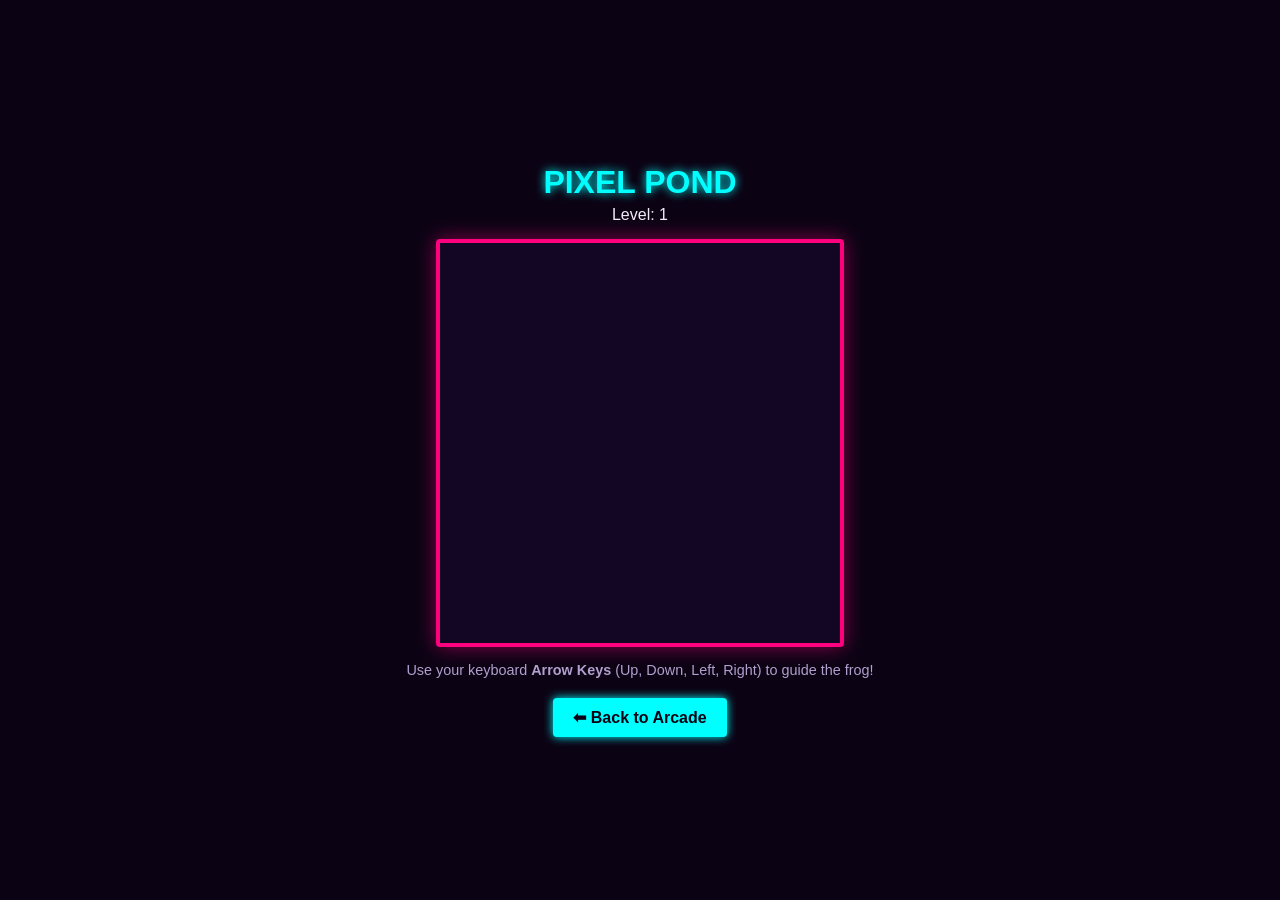
==== frogger.html @ a97df160 "Create frogger.html" ====
<!DOCTYPE html>
<html lang="en">
<head>
    <meta charset="UTF-8">
    <meta name="viewport" content="width=device-width, initial-scale=1.0">
    <title>Pixel Pond</title>
    <style>
        * {
            margin: 0;
            padding: 0;
            box-sizing: border-box;
            font-family: 'Segoe UI', sans-serif;
        }
        body {
            background-color: #0b0314;
            color: #f3ecf8;
            display: flex;
            flex-direction: column;
            align-items: center;
            justify-content: center;
            min-height: 100vh;
            overflow: hidden;
        }
        .header {
            text-align: center;
            margin-bottom: 15px;
        }
        h1 {
            color: #00ffff;
            text-shadow: 0 0 10px #00ffff;
            font-size: 2rem;
            margin-bottom: 5px;
        }
        canvas {
            background: #130624;
            border: 4px solid #ff007f;
            box-shadow: 0 0 20px rgba(255, 0, 127, 0.5);
            display: block;
            border-radius: 4px;
        }
        .controls {
            margin-top: 15px;
            font-size: 0.9rem;
            color: #b19fcd;
            text-align: center;
        }
        .back-btn {
            margin-top: 20px;
            display: inline-block;
            background-color: #00ffff;
            color: #0b0314;
            padding: 10px 20px;
            text-decoration: none;
            font-weight: bold;
            border-radius: 4px;
            box-shadow: 0 0 10px #00ffff;
            transition: transform 0.2s;
        }
        .back-btn:hover {
            transform: translateY(-2px);
        }
    </style>
</head>
<body>

    <div class="header">
        <h1>PIXEL POND</h1>
        <p>Level: <span id="levelDisplay">1</span></p>
    </div>

    <!-- The Game Canvas -->
    <canvas id="froggerCanvas" width="400" height="400"></canvas>

    <div class="controls">
        Use your keyboard <strong>Arrow Keys</strong> (Up, Down, Left, Right) to guide the frog!
    </div>

    <a href="index.html" class="back-btn">⬅ Back to Arcade</a>

    <script>
        const canvas = document.getElementById("froggerCanvas");
        const ctx = canvas.getContext("2d");
        const levelDisplay = document.getElementById("levelDisplay");

        let level = 1;
        const grid = 40;

        // Frog Starting Position
        let frog = {
            x: grid * 5,
            y: grid * 9,
            width: 30,
            height: 30
        };

        // Obstacles (Cars) Setup
        let cars = [
            { x: 0, y: grid * 2, width: 60, speed: 2, color: #ff007f },
            { x: 200, y: grid * 2, width: 60, speed: 2, color: #ff007f },
            { x: 100, y: grid * 4, width: 50, speed: -3, color: #7000ff },
            { x: 300, y: grid * 4, width: 50, speed: -3, color: #7000ff },
            { x: 50, y: grid * 6, width: 70, speed: 1.5, color: #ffff00 },
            { x: 250, y: grid * 6, width: 70, speed: 1.5, color: #ffff00 },
            { x: 0, y: grid * 8, width: 55, speed: -2.5, color: #ff5500 }
        ];

        // Keyboard Controls
        window.addEventListener("keydown", function(e) {
            if (e.key === "ArrowUp" && frog.y > 0) frog.y -= grid;
            if (e.key === "ArrowDown" && frog.y < canvas.height - grid) frog.y += grid;
            if (e.key === "ArrowLeft" && frog.x > 0) frog.x -= grid;
            if (e.key === "ArrowRight" && frog.x < canvas.width - grid) frog.x += grid;
        });

        // Reset frog back to start zone
        function resetFrog() {
            frog.x = grid * 5;
            frog.y = grid * 9;
        }

        // Main game engine loop
        function gameLoop() {
            ctx.clearRect(0, 0, canvas.width, canvas.height);

            // Draw Safety Zones
            ctx.fillStyle = "#00ffff"; // Safe Goal Pond
            ctx.fillRect(0, 0, canvas.width, grid * 1);
            
            ctx.fillStyle = "#250c46"; // Safe Start Zone
            ctx.fillRect(0, grid * 9, canvas.width, grid);

            // Draw and Update Cars
            cars.forEach(car => {
                car.x += car.speed * (1 + (level - 1) * 0.2); // Speed increases with level

                // Screen wrapping loop logic
                if (car.speed > 0 && car.x > canvas.width) car.x = -car.width;
                if (car.speed < 0 && car.x < -car.width) car.x = canvas.width;

                // Draw Car
                ctx.fillStyle = car.color;
                ctx.fillRect(car.x, car.y + 5, car.width, grid - 10);

                // Collision Detection Box Formula
                if (frog.x < car.x + car.width &&
                    frog.x + frog.width > car.x &&
                    frog.y < car.y + grid &&
                    frog.y + frog.height > car.y) {
                    alert("💥 Squished! Back to level 1.");
                    level = 1;
                    levelDisplay.textContent = level;
                    resetFrog();
                }
            });

            // Draw Frog
            ctx.fillStyle = "#39ff14"; // Neon green frog color
            ctx.fillRect(frog.x + 5, frog.y + 5, frog.width, frog.height);

            // Win condition (reaching the top goal pond)
            if (frog.y < grid * 1) {
                level++;
                levelDisplay.textContent = level;
                alert("🎉 Level Passed! Speed increasing.");
                resetFrog();
            }

            requestAnimationFrame(gameLoop);
        }

        // Launch Game Loop
        gameLoop();
    </script>
</body>
</html>
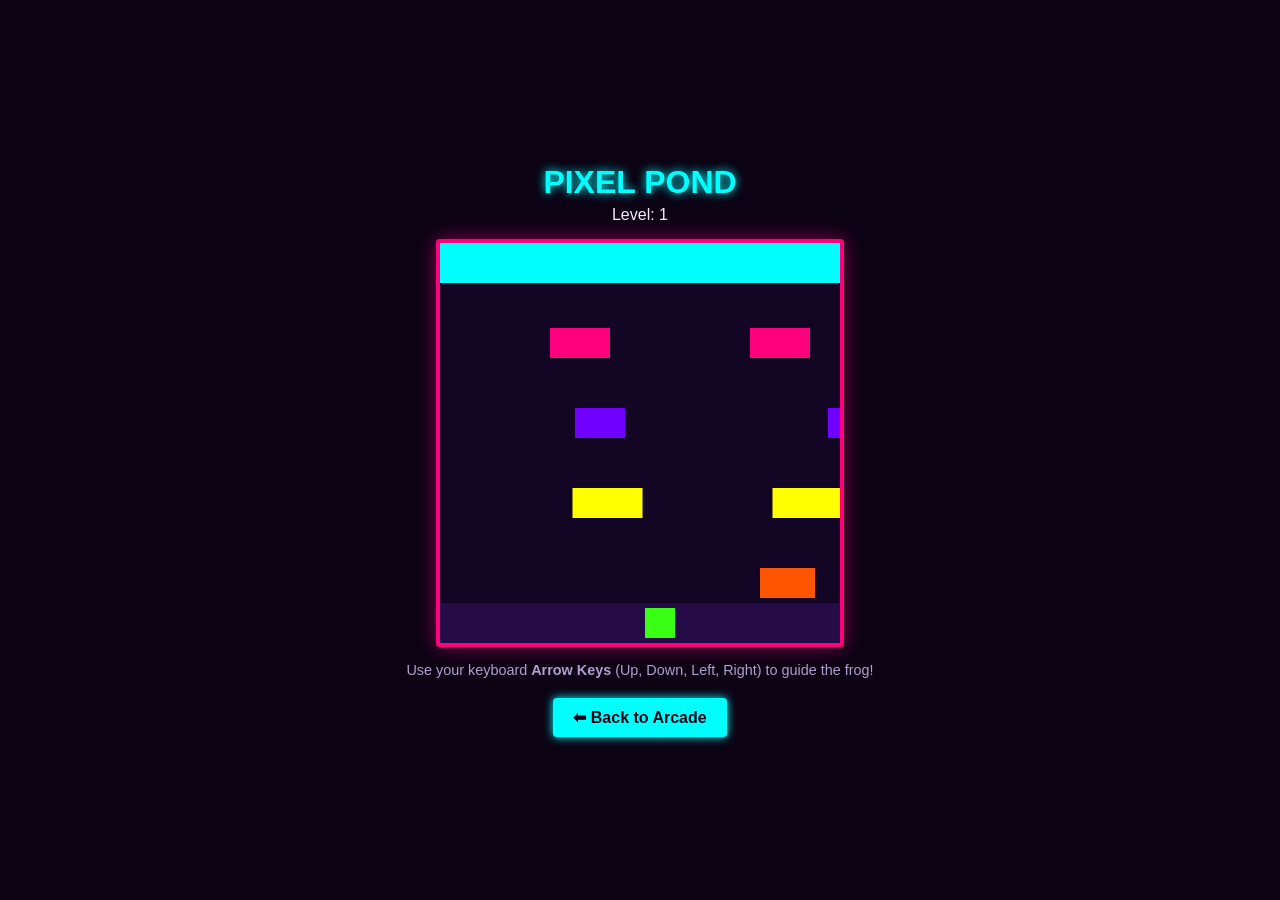
==== commit 35a56ba1: "Update frogger.html" ====
--- a/frogger.html
+++ b/frogger.html
@@ -93,15 +93,15 @@
             height: 30
         };
 
-        // Obstacles (Cars) Setup
+        // Fixed: Hex colors wrapped in valid string quotes
         let cars = [
-            { x: 0, y: grid * 2, width: 60, speed: 2, color: #ff007f },
-            { x: 200, y: grid * 2, width: 60, speed: 2, color: #ff007f },
-            { x: 100, y: grid * 4, width: 50, speed: -3, color: #7000ff },
-            { x: 300, y: grid * 4, width: 50, speed: -3, color: #7000ff },
-            { x: 50, y: grid * 6, width: 70, speed: 1.5, color: #ffff00 },
-            { x: 250, y: grid * 6, width: 70, speed: 1.5, color: #ffff00 },
-            { x: 0, y: grid * 8, width: 55, speed: -2.5, color: #ff5500 }
+            { x: 0, y: grid * 2, width: 60, speed: 2, color: "#ff007f" },
+            { x: 200, y: grid * 2, width: 60, speed: 2, color: "#ff007f" },
+            { x: 100, y: grid * 4, width: 50, speed: -3, color: "#7000ff" },
+            { x: 300, y: grid * 4, width: 50, speed: -3, color: "#7000ff" },
+            { x: 50, y: grid * 6, width: 70, speed: 1.5, color: "#ffff00" },
+            { x: 250, y: grid * 6, width: 70, speed: 1.5, color: "#ffff00" },
+            { x: 0, y: grid * 8, width: 55, speed: -2.5, color: "#ff5500" }
         ];
 
         // Keyboard Controls
